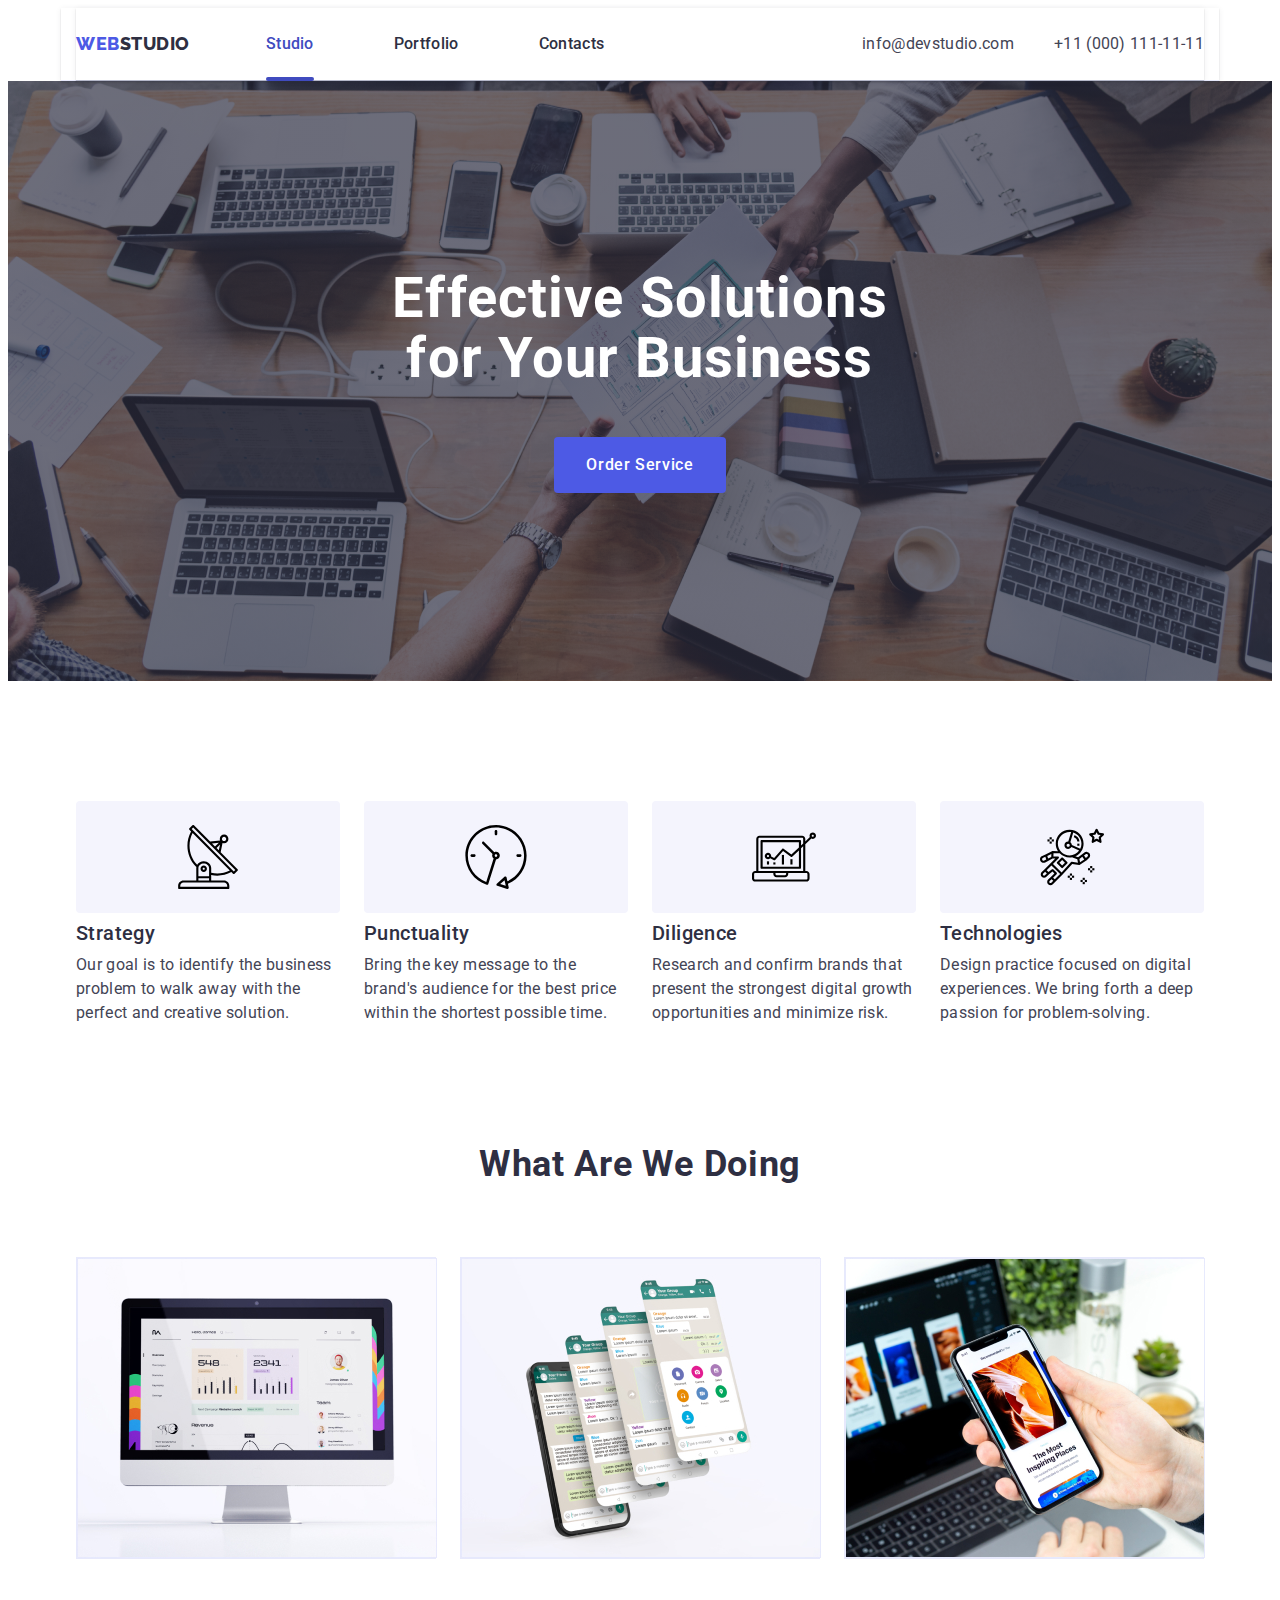
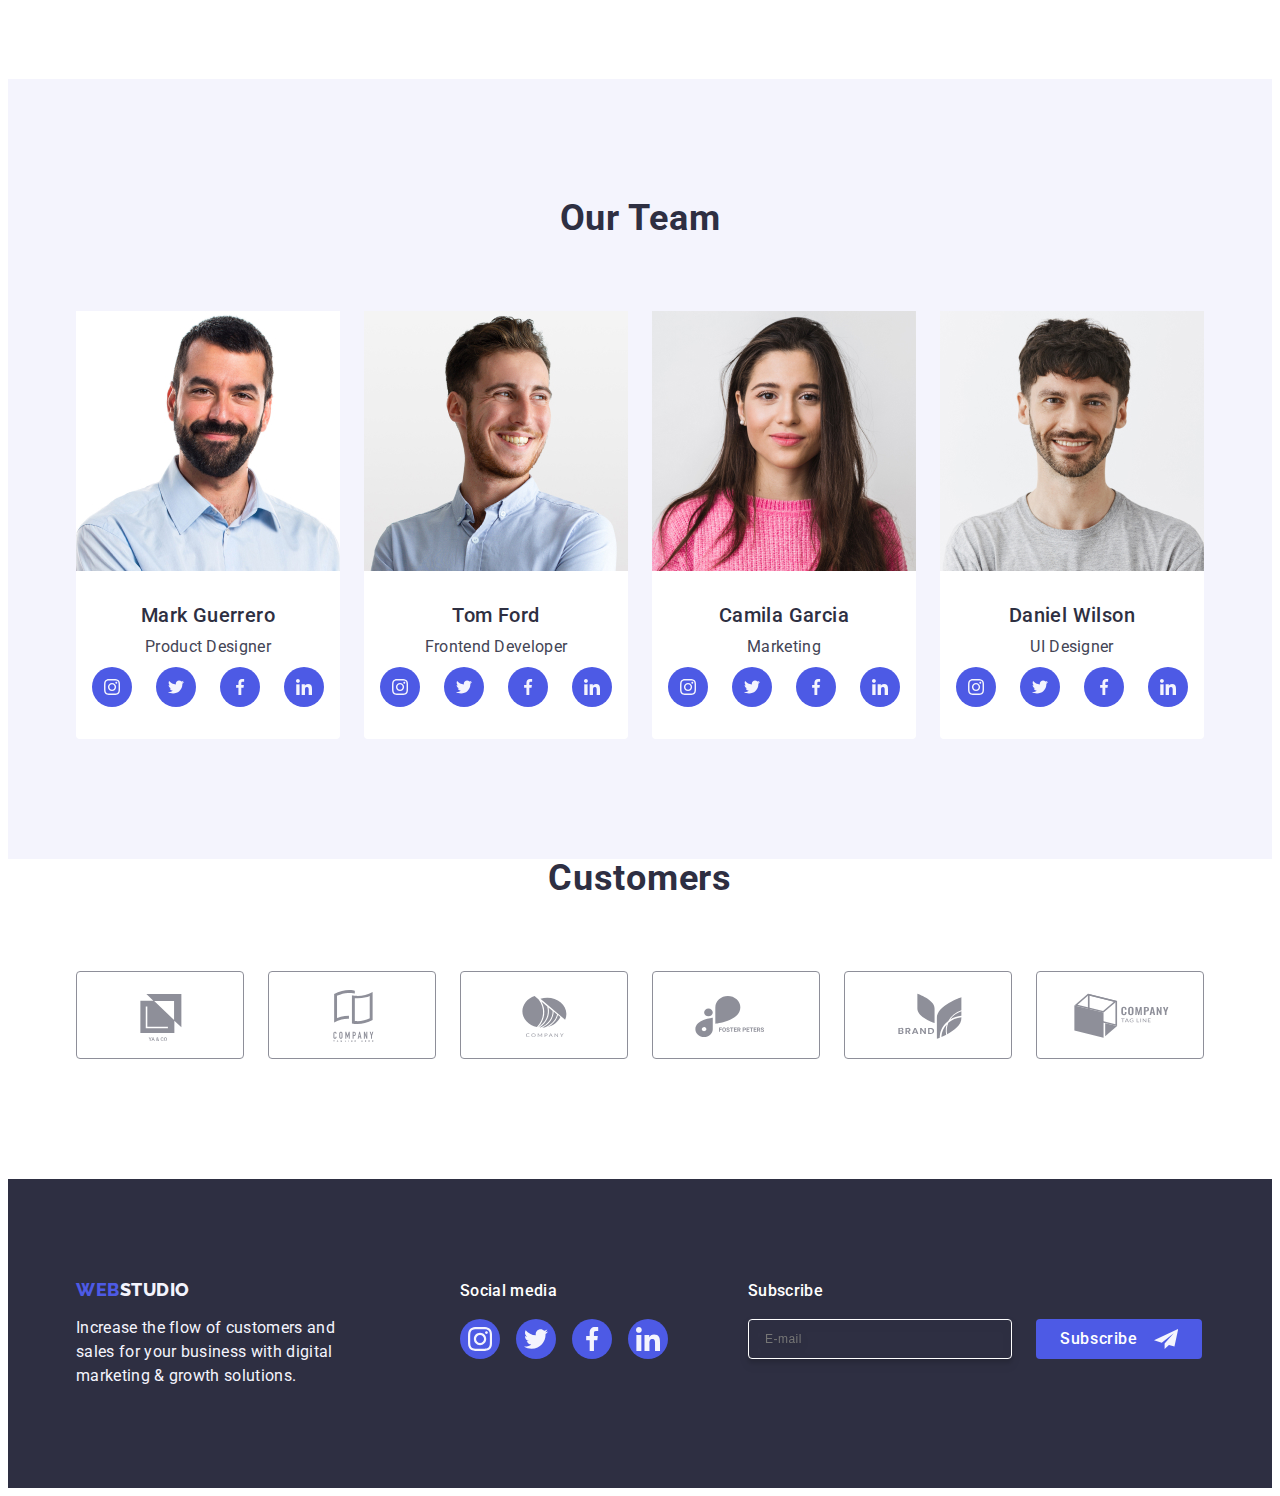
==== index.html @ 4ec5c4ff "s" ====
<!DOCTYPE html>
<html lang="en">
  <head>
    <meta charset="UTF-8">
    <meta name="viewport" content="width=device-width, initial-scale=1.0">
    <title>Document</title>
    <link rel="preconnect" href="https://fonts.googleapis.com">
    <link rel="preconnect" href="https://fonts.gstatic.com" crossorigin>
    <link
    href="https://fonts.googleapis.com/css2?family=Raleway:wght@800&family=Roboto:wght@400;500;700;900&display=swap"
    rel="stylesheet">
<link rel="stylesheet" href="https://cdnjs.cloudflare.com/ajax/libs/modern-normalize/2.0.0/modern-normalize.min.css" integrity="sha512-4xo8blKMVCiXpTaLzQSLSw3KFOVPWhm/TRtuPVc4WG6kUgjH6J03IBuG7JZPkcWMxJ5huwaBpOpnwYElP/m6wg==" crossorigin="anonymous" referrerpolicy="no-referrer">
<link rel="stylesheet" href="./css/styles.css">
  
 

<!-- ПОЧАТКОВА секція хедера -->
</head>
  <body>
     <div class="wrapper"></div>
    <header class="site-header container">
 
      <div class="header-flex">
        <nav class="nav-flex">
          <a href="./index.html" class="logo link"
            >Web<span class="logo-header">Studio</span></a
          >
          <ul class="nav list">
            <li class="nav-link">
              <a href="./index.html" class="item link current">Studio</a>
            </li>
            <li class="nav-link">
              <a href="./portfolio.html" class="item link">Portfolio</a>
            </li>
            <li class="nav-link"><a href="" class="item link">Contacts</a></li>
          </ul>
        </nav>
        <address class="address">
          <ul class="address-list list">
            <li class="address-link">
              <a href="mailto:info@devstudio.com" class="item link"
                >info@devstudio.com</a
              >
            </li>
            <li class="address-link">
              <a href="tel:+110001111111" class="item link"
                >+11 (000) 111-11-11</a
              >
            </li>
          </ul>
        </address>
      </div>
    </header>
    <main>



      <!-- Секція №1 HERO -->
      <section class="hero">
        <div class="container">
          <h1 class="hero-title">Effective Solutions for Your Business</h1>
          <button type="button" class="hero-btn" data-modal-open>
            Order Service
          </button>
        </div>
      </section>



      <!-- Секція №2 FEATURES особливості, 4 контейнери з іконками-->
      <section class="section">
        <div class="container">
          <h2 class="visually-hidden">Features</h2>
          <ul class="card-set list">
            <li class="card-set-item">
              <div class="features-icon">
                <svg width="64" height="64">
                  <use href="./images/icons.svg#icon-antenna"></use>
                </svg>
              </div>
              <h3 class="features-title">Strategy</h3>
              <p class="features-text">
                Our goal is to identify the business problem to walk away with
                the perfect and creative solution.
              </p>
            </li>
            <li class="card-set-item">
              <div class="features-icon">
                <svg width="64" height="64">
                  <use href="./images/icons.svg#icon-clock"></use>
                </svg>
              </div>
              <h3 class="features-title">Punctuality</h3>
              <p class="features-text">
                Bring the key message to the brand's audience for the best price
                within the shortest possible time.
              </p>
            </li>
            <li class="card-set-item">
              <div class="features-icon">
                <svg width="64" height="64">
                  <use href="./images/icons.svg#icon-diagram"></use>
                </svg>
              </div>
              <h3 class="features-title">Diligence</h3>
              <p class="features-text">
                Research and confirm brands that present the strongest digital
                growth opportunities and minimize risk.
              </p>
            </li>
            <li class="card-set-item">
              <div class="features-icon">
                <svg width="64" height="64">
                  <use href="./images/icons.svg#icon-astronaut"></use>
                </svg>
              </div>
              <h3 class="features-title">Technologies</h3>
              <p class="features-text">
                Design practice focused on digital experiences. We bring forth a
                deep passion for problem-solving.
              </p>
            </li>
          </ul>
        </div>
      </section>



      <!-- Секція №3 IMG для What are we doing -->
      <section class="section-img">
        <div class="container">
          <h2 class="header">What are we doing</h2>
          <ul class="img list">
            <li class="img-card card-set-item">
              <img src="./images/rectangle71.jpg" alt="development of sites">
            </li>
            <li class="img-card card-set-item">
              <img
                src="./images/rectangle72.jpg"
                alt="development of mobile applications">
            </li>
            <li class="img-card card-set-item">
              <img src="./images/rectangle73.jpg" alt="design development">
            </li>
          </ul>
        </div>
      </section>



      <!-- Секція №4 Our Team з іконками з 4 соціальними мережами -->
      <section class="section team">
        <div class="container">
          <h2 class="header">Our Team</h2>
          
          <ul class="team-box card-set list">
            <li class="team-card card-set-item">
              <img src="./images/mark.jpg" alt="Mark" width="264">
              <div class="team-info">
                <h3 class="team-person">Mark Guerrero</h3>
                <p class="team-position">Product Designer</p>
                
                <ul class="social-item list">
                  <li class="social-item">
                    <a class="team-iconbgr" href="">
                      <svg class="team-icon" width="16" height="16">
                        <use href="./images/icons.svg#icon-instagram-team"></use>
                      </svg>
                    </a>
                  </li>
                  
                  <li class="social-item">
                    <a href="" class="team-iconbgr">
                      <svg class="team-icon" width="16" height="16">
                        <use href="./images/icons.svg#icon-twitter-team"></use>
                      </svg>
                    </a>
                  </li>
                  <li class="social-item">
                    <a href="" class="team-iconbgr">
                      <svg class="team-icon" width="16" height="16">
                        <use href="./images/icons.svg#icon-facebook-team"></use>
                      </svg>
                    </a>
                  </li>
                  <li class="social-item">
                    <a href="" class="team-iconbgr">
                      <svg class="team-icon" width="16" height="16">
                        <use href="./images/icons.svg#icon-linkedin-team"></use>
                      </svg>
                    </a>
                  </li>
                </ul>
              </div>
            </li>
            <li class="team-card card-set-item">
              <img src="./images/tom.jpg" alt="Tom" width="264">
              <div class="team-info">
                <h3 class="team-person">Tom Ford</h3>
                <p class="team-position">Frontend Developer</p>
                <ul class="social-item list">
                  <li class="social-item">
                    <a href="" class="team-iconbgr">
                      <svg class="team-icon" width="16" height="16">
                        <use href="./images/icons.svg#icon-instagram-team"></use>
                      </svg>
                    </a>
                  </li>
                  <li class="social-item">
                    <a href="" class="team-iconbgr">
                      <svg class="team-icon" width="16" height="16">
                        <use href="./images/icons.svg#icon-twitter-team"></use>
                      </svg>
                    </a>
                  </li>
                  <li class="social-item">
                    <a href="" class="team-iconbgr">
                      <svg class="team-icon" width="16" height="16">
                        <use href="./images/icons.svg#icon-facebook-team"></use>
                      </svg>
                    </a>
                  </li>
                  <li class="social-item">
                    <a class="team-iconbgr" href="">
                      <svg class="team-icon" width="16" height="16">
                        <use href="./images/icons.svg#icon-linkedin-team"></use>
                      </svg>
                    </a>
                  </li>
                </ul>
              </div>
            </li>
            <li class="team-card">
              <img src="./images/camila.jpg" alt="Camila" width="264">
              <div class="team-info">
                <h3 class="team-person">Camila Garcia</h3>
                <p class="team-position">Marketing</p>
                <ul class="social-item list">
                  <li class="social-item">
                    <a class="team-iconbgr" href="">
                      <svg class="team-icon" width="16" height="16">
                        <use href="./images/icons.svg#icon-instagram-team"></use>
                      </svg>
                    </a>
                  </li>

                  <li class="social-item">
                    <a class="team-iconbgr" href="">
                      <svg class="team-icon" width="16" height="16">
                        <use href="./images/icons.svg#icon-twitter-team"></use>
                      </svg>
                    </a>
                  </li>

                  <li class="social-item">
                    <a class="team-iconbgr" href="">
                      <svg class="team-icon" width="16" height="16">
                        <use href="./images/icons.svg#icon-facebook-team"></use>
                      </svg>
                    </a>
                  </li>

                  <li class="social-item">
                    <a class="team-iconbgr" href="">
                      <svg class="team-icon" width="16" height="16">
                        <use href="./images/icons.svg#icon-linkedin-team"></use>
                      </svg>
                    </a>
                  </li>
                </ul>
              </div>
            </li>
            <li class="team-card">
              <img src="./images/daniel.jpg" alt="Daniel" width="264">
              <div class="team-info">
                <h3 class="team-person">Daniel Wilson</h3>
                <p class="team-position">UI Designer</p>
                <ul class="social-item list">
                  <li class="social-item">
                    <a class="team-iconbgr" href="">
                      <svg class="team-icon" width="16" height="16">
                        <use href="./images/icons.svg#icon-instagram-team"></use>
                      </svg>
                    </a>
                  </li>
                  <li class="social-item">
                    <a class="team-iconbgr" href="">
                      <svg class="team-icon" width="16" height="16">
                        <use href="./images/icons.svg#icon-twitter-team"></use>
                      </svg>
                    </a>
                  </li>
                  <li class="social-item">
                    <a class="team-iconbgr" href="">
                      <svg class="team-icon" width="16" height="16">
                        <use href="./images/icons.svg#icon-facebook-team"></use>
                      </svg>
                    </a>
                  </li>
                  <li class="social-item">
                    <a class="team-iconbgr" href="">
                      <svg class="team-icon" width="16" height="16">
                        <use href="./images/icons.svg#icon-linkedin-team"></use>
                      </svg>
                    </a>
                  </li>
                </ul>
              </div>
            </li>
          </ul>
        </div>
      </section>





      <!-- Секція №5 CUSTOMERS з іконками -->
      <section class="section-img">
        <div class="container">
          <h2 class="header">Customers</h2>
          <ul class="card-set customers-item list">
            <li class="card-set-item">
              <a class="customers-border" href="">
                <svg class="customers-icon" width="104" height="56">
                  <use href="./images/icons.svg#icon-Logo"></use>
                </svg>
              </a>
            </li>
            <li class="card-set-item">
              <a href="" class="customers-border">
                <svg class="customers-icon" width="104" height="56">
                  <use href="./images/icons.svg#icon-Logo-1"></use>
                </svg>
              </a>
            </li>
            <li class="card-set-item">
              <a href="" class="customers-border">
                <svg class="customers-icon" width="104" height="56">
                  <use href="./images/icons.svg#icon-Logo-2"></use>
                </svg>
              </a>
            </li>
            <li class="card-set-item">
              <a href="" class="customers-border">
                <svg class="customers-icon" width="104" height="56">
                  <use href="./images/icons.svg#icon-Logo-3"></use>
                </svg>
              </a>
            </li>
            <li class="card-set-item">
              <a href="" class="customers-border">
                <svg class="customers-icon" width="104" height="56">
                  <use href="./images/icons.svg#icon-Logo-4"></use>
                </svg>
              </a>
            </li>
            <li class="card-set-item">
              <a href="" class="customers-border">
                <svg class="customers-icon" width="104" height="56">
                  <use href="./images/icons.svg#icon-Logo-5"></use>
                </svg>
              </a>
            </li>
          </ul>
        </div>
      </section>
    </main>

    

<!-- Секція №6 FOOTER з іконками 4 соціальних мереж -->

    <footer class="footer">
      <div class="container footer-flex">
        <div class="footer-text">
          <a href="./index.html" class="footer-logo link"
            >Web<span class="footer-accent">Studio</span></a
          >
          <p class="text-footer">
            Increase the flow of customers and sales for your business with
            digital marketing &#38; growth solutions.
          </p>
        </div>
        <div class="social-media">
          <p class="social-header">Social media</p>
          <ul class="social-flex list">
            <li class="social-list">
              <a href="" class="icon-bgr">
                <svg class="footer-icon" width="24" height="24">
                  <use href="./images/icons.svg#icon-instagram-futer"></use>
                </svg>
              </a>
            </li>
            <li class="social-list">
              <a href="" class="icon-bgr">
                <svg class="footer-icon" width="24" height="24">
                  <use href="./images/icons.svg#icon-twitter-futer"></use>
                </svg>
              </a>
            </li>
            <li class="social-list">
              <a href="" class="icon-bgr">
                <svg class="footer-icon" width="24" height="24">
                  <use href="./images/icons.svg#icon-facebook-futer"></use>
                </svg>
              </a>
            </li>
            <li class="social-list">
              <a href="" class="icon-bgr">
                <svg class="footer-icon" width="24" height="24">
                  <use href="./images/icons.svg#icon-linkedin-futer"></use>
                </svg>
              </a>
            </li>
          </ul>
        </div>



        <!-- Вікно з даними для клієнтів після кнопки ODER SERVISE MODAL -->

 <div class="form-container">
          <p class="social-header">Subscribe</p>
          <form class="footer-form">
            <label for="user-email" class="form-label">
              <input
                id="user-email"
                name="user-email"
                type="email"
                placeholder="E-mail"
                class="footer-input"
                required>
            </label>
            <button type="submit" class="footer-button">
              Subscribe
              <svg class="send-svg" width="24" height="24">
                <use href="./images/icons.svg#icon-send"></use>
              </svg>
            </button>
          </form>
        </div>


      </div>
    </footer>



     <!-- Вікно після кнопки ODER SERVISE MODAL -->
     <div class="backdrop is-hidden" data-modal>
      <div class="modal">
        <button type="button" class="modal-button" data-modal-close>
          <svg class="modal-svg" width="8" height="8">
            <use href="./images/icons.svg#icon-closer"></use>
          </svg>
        </button>
        <p class="modal-header">
          Leave your contacts and we will call you back
        </p>



       <!-- Заповнюєм ФОРМУ --> 
    <form class="form">
         
      <div class="form-group">
            <label for="user-name" class="form-label">Name</label>
            <div class="icon-position">
              <input
                name="user-name"
                id="user-name"
                type="text"
                class="form-input"
                required>

              <svg class="form-icon" width="18" height="24">
                <use href="./images/icons.svg#icon-person"></use>
              </svg>
            </div>
          </div>
          
          <div class="form-group">
            <label for="tel" class="form-label">Phone</label>
            <div class="icon-position">
              <input
                name="phone"
                id="tel"
                type="number"
                class="form-input"
                required>
              <svg class="form-icon" width="18" height="24">
                <use href="./images/icons.svg#icon-phone"></use>
              </svg>
            </div>
          </div>
          <div class="form-group">
            <label for="mail" class="form-label">Email</label>
            <div class="icon-position">
              <input
                name="mail"
                id="mail"
                type="email"
                class="form-input"
                required>
              <svg class="form-icon" width="18" height="24">
                <use href="./images/icons.svg#icon-email"></use>
              </svg>
            </div>
          </div>
          <div class="form-group comment-wrapper">
            <label for="user-comment" class="form-label">Comment</label>
            <textarea
              class="coments"
              name="user-comment"
              id="user-comment"
              placeholder="Text input"
            ></textarea>
          </div>
          <div class="form-checkbox">
            <input
              type="checkbox"
              id="user-privacy"
              value="true"
              name="user-privacy"
              class="checkbox visually-hidden">
            <label for="user-privacy" class="form-label label-checkbox">
              <span class="checkbox-svg">
                <svg width="10" height="8">
                  <use href="./images/icons.svg#icon-Vector"></use>
                </svg>
              </span>
              I accept the terms and conditions of the
              <a href="" class="privacy-link">Privacy Policy</a>
            </label>
          </div>
          <button type="submit" class="form-button">Send</button>
        </form>
      </div>
    </div>
    <!-- Script JS Modal -->
    <script src="./js/modal.js"></script>
  </body>
</html>
---- css/styles.css ----
html {
    box-sizing: border-box;
}
*,
*::before,
*::after {
    box-sizing: inherit;
}
:root {

/* Fonts */
 --main-fonts: "Roboto", sans-serif;
 --secondary-fonts: "Raleway",sans-serif;
    --navy-blue-color: #2E2F42;
    --slate-color: #434455;
    --iris-color: #4D5AE5;
    --white-color:#FFFFFF;
    --cloud-color: #F4F4FD;
    --cornflower-color:#E7E9FC;
    --ocean-color: #404BBF;
    --light-slate-color:#8E8F99;
    --green-color: #31D0AA;


    --navy-blue-modal: rgba(46, 47, 66, 0.4);
    --dairy-color: #FCFCFC;

    /* Width element container */
    --indent: 24px;
    --items: 4;

    /* Transition */
    --timing-function: cubic-bezier(0.4, 0, 0.2, 1);
    --transition-duration: 250ms; 
}
body {
  padding-top: 0;
  padding-bottom: 0;

  color:#404bbf;
  background-color: var(--white-color);

  font-family: Roboto, sans-serif; 
  font-style: normal;
  font-weight: 400;
  font-size: 16px;
  line-height: 1.5;
  letter-spacing: 0.02em;
}
h1,
h2,
h3,
h4,
p,
a,
ul {
    padding: 0;
    margin: 0;
}
img {
    display: block;
}

textarea {
    resize: none;
    color: rgba(46, 47, 66, 0.4); 
}

.wrapper {
    min-height: 100%;
    overflow: hidden;
}

/* Container site */
.container {
    width: 1158px;
    padding-left: 15px;
    padding-right: 15px;
    margin: 0 auto;
    
    
}
.section {
    padding-top: 120px;
    padding-bottom: 120px;
   
}
.section-img {
    padding-bottom: 120px;
}

.link {
    text-decoration: none;
}
.list {
    list-style: none;
    display: flex;
        flex-wrap: wrap;
        
}



/* width flex element */

.card-set {
    display: flex;
    flex-wrap: wrap;
    gap: var(--indent);
}
   

.card-set-item {
    width: calc((100% - var(--indent) * ( var(--items) - 1 )) / var(--items));
}

/*  Parent  .visually-hidden  */
.visually-hidden {
    position: absolute;
    width: 1px;
    height: 1px;
    margin: -1px;
    border: 0;
    padding: 0;
    white-space: nowrap;
    clip-path: inset(100%);
    clip: rect(0 0 0 0);
    overflow: hidden;
}




/* ПОЧАТКОВА секція хедера*/
.site-header {
    position: relative;

    box-shadow: 0px 1px 6px 0px rgba(46, 47, 66, 0.08),
        0px 1px 1px 0px rgba(46, 47, 66, 0.16),
        0px 2px 1px 0px rgba(46, 47, 66, 0.08);
    border-bottom: 1px solid var(--cornflower-color);
}



.header-flex {
 display: flex;
 box-sizing: inherit;
    align-items: center;
    justify-content: space-between;
    min-height: 70px;
    border: 1px solid var(--cornflower);
    box-shadow: 0px 1px 6px 0px rgba(46, 47, 66, 0.08), 
    0px 1px 1px 0px rgba(46, 47, 66, 0.16), 
    0px 2px 1px 0px rgba(46, 47, 66, 0.08);
}

.nav-flex {
     display: block;
    display: flex;
    align-items: center;
}



.logo{
    padding-top: 24px;
    padding-bottom: 24px;
    
    margin-right: 76px;

    color: var(--iris-color);

    font-family: "Raleway", sans-serif;
    font-weight: 800;
    font-size: 18px;
    line-height: 1.17;
    letter-spacing: 0.03em;

    text-transform: uppercase;
}
.logo-header {
    color: var(--navy-blue-color);
}
.nav {
    display: flex;
    gap: 40px;

    font-weight: 500; 
    
    
}



.nav .item {
    display: block;
    padding-top: 24px;
    padding-bottom: 24px;
    color: #2E2F42;
    
    transition: color 250ms cubic-bezier(0.4, 0, 0.2, 1);   
}

.nav .item:hover ,
.nav .item:focus {
    color:#404bbf;
}
.nav .nav-link {
    margin-right: 40px;
    color: #404bbf;
    
}

.nav-link {
color: #404bbf;
transition: color 250ms cubic-bezier(0.4, 0, 0.2, 1);
}

.nav .nav-link:last-child {
    margin-right: 0;
}
.address {
    margin-left: auto;

    font-style: normal;
}

.address .item {  
    padding-top: 24px;
    padding-bottom: 24px;

    color: var(--slate-color);
    transition: color 250ms cubic-bezier(0.4, 0, 0.2, 1);
}
.address .item:hover,
.address .item:focus {
    color: var(--ocean-color);
}
.address-list .address-link {
    margin-right: 40px;
    transition: color 250ms cubic-bezier(0.4, 0, 0.2, 1);
}
.address-list .address-link:last-child {
    margin-right: 0;
}
.current {
    color: #404bbf;
    position: relative;
}

.nav .current {
    position: relative;

    color: var(--ocean-color);
}
.nav .current:after {
    position: absolute;

    content: "";

    width: 100%;
    height: 4px;
    bottom: -1px;
    left: 0;

    background-color: var(--ocean-color);
    border-radius: 2px;
}





/* Секція №1 HERO */
.hero {
    display: block;
    margin: auto;

    padding-top: 188px;
    padding-bottom: 188px;

    max-width: 1440px;
    
    background-image: linear-gradient( rgba(46, 47, 66, 0.7),rgba(46, 47, 66, 0.7)) ,url(../images/bg-hero.jpg);
    background-repeat: no-repeat;
    background-position: center;
    background-size: cover;
    background-color: var(--navy-blue-color); 
}
.hero-title {
    display: block;
    margin: auto;
    max-width: 496px;
    padding-bottom: 48px;

    color: var(--white-color);

    font-weight: 700;
    font-size: 56px;
    line-height: 1.07;
    letter-spacing: 0.02em;
    text-align: center;
    
}
.hero-btn {
    display: block;
    margin: auto;
    min-width: 169px;
    height: 56px;
    border: none;

    padding: 16px 32px;
    border-radius: 4px;
    
    color: var(--white-color);
    background-color: var(--iris-color);
    font-family: inherit;
    font-weight: 500;
    font-size: 16px;
    line-height: 1.5;
    letter-spacing: 0.04em;
    cursor: pointer;
    transition: background-color 250ms cubic-bezier(0.4, 0, 0.2, 1);
     

}  
.hero-btn:hover,
.hero-btn:focus {
    background-color: var(--ocean-color);
}


/* Секція №2 FEATURES особливості, 4 контейнери з іконками */
.visually-hidden {
    position: absolute;
    width: 1px;
    height: 1px;
    margin: -1px;
    border: 0;
    padding: 0;
    white-space: nowrap;
    clip-path: inset(100%);
    clip: rect(0 0 0 0);
    overflow: hidden;
}
.features {
    display: flex;
}
.features-text{
    color: var(--slate-color);
    }

.features .card {
    margin-right: 24px;
    width: calc((100% - 72px) / 4);
}
.features-icon {
    display: flex;
    justify-content: center;
    align-items: center;

    width: 100%;
    height: 112px;
    margin-bottom: 8px;

    background-color: var(--cloud-color);
    border-radius: 4px;
}
.features .card:last-child {
    margin-right: 0;
}
.features-title {
    margin-bottom: 8px;

    color: var(--navy-blue-color);
    font-weight: 500;
    font-size: 20px;
    line-height: 1.2;
    letter-spacing: 0.02em;
}





/* Секція №3 IMG для What are we doing */
.section-img {
    padding-bottom: 120px;
    box-sizing: inherit;
}
.header{
    margin-top: 0;
    margin-bottom: 72px;

    color: var(--navy-blue-color);
    font-weight: 700;
    font-size: 36px;
    line-height: 1.11;
    letter-spacing: 0.02em;
    text-transform: capitalize;
    text-align: center
}
.img {
    display: flex;
}

.img-box {
    --items: 3;
    --indent: 24px;
}
.img-card {
    width: calc((100% - 48px) / 3);
    margin-right: 24px;

    border: 1px solid var(--cornflower-color);
}
.img .img-card:last-child {
    margin-right: 0;
}



/* Секція №4 Our Team з іконками з 4 соціальними мережами */
.team {
    background-color: var(--cloud-color);
}
.team-header {
    margin-bottom: 72px;

    color: var(--navy-blue-color);

    font-weight: 700;
    font-size: 36px;
    line-height: 1.11;
    letter-spacing: 0.02em;

    text-transform: capitalize;
    text-align: center
}

.team-box {
    display: flex;
}

.team-block {
    display: flex; 
    
}
.list {
    list-style: none;
}
.team-card {
   

    background-color: var(--white-color);

    box-shadow: px 1px 6px rgba(46, 47, 66, 0.08), 0px 1px 1px rgba(46, 47, 66, 0.16), 0px 2px 1px rgba(46, 47, 66, 0.08);
    border-radius: 0px 0px 4px 4px;
}
.team-block .team-card:last-child {
    margin-right: 0;
}
.team-info {
    padding-top: 32px;
    padding-bottom: 32px;
    padding-left: 16px;
    padding-right: 16px
}
.team-person {
    text-align: center;
    margin-bottom: 8px;

    color: var(--navy-blue-color);
    font-weight: 500;
    font-size: 20px;
    line-height: 1.2;
    letter-spacing: 0.02em;
}
.team-position {
    margin-bottom: 8px;
    
    text-align: center;
    color: var(--slate-color);
}
.social-item {
    display: flex;
    justify-content: center;
    gap: 24px;


}
/* Динамічні іконки для соціальних мереж */
.team-iconbgr {
    display: flex;
    justify-content: center;
    align-items: center;

    width: 40px;
    height: 40px;

   background-color: var(--iris-color); 

   border-radius: 50%;

   transition:  background-color 250ms cubic-bezier(0.4, 0, 0.2, 1);
}
.team-icon {
   fill: var(--cloud-color);
}
.team-iconbgr:hover,
.team-iconbgr:focus {
    background-color: var(--ocean-color);
}

.social-item {
    display: flex;
    gap: var(--indent);
}



/* Секція №5 CUSTOMERS з іконками */
.customers-item {
    display: flex;
    justify-content: space-between;
    gap: 24px;

    --items: 6;
    justify-content: space-between; 
}
/* .customers-margin {
    margin-right: 24px;
}
.customers-margin:last-child {
    margin-right: 0;
} */
.customers-border {
    display: flex;
    justify-content: center;
    align-items: center;

    width: 168px;
    height: 88px;
    
    border: 1px solid var(--light-slate-color);
    border-radius: 4px;
    color: var(--light-slate-color);
   
    transition:  border-color 250ms cubic-bezier(0.4, 0, 0.2, 1), color 250ms cubic-bezier(0.4, 0, 0.2, 1);
}
.customers-icon {
    fill: currentColor;
}
.customers-border:hover,
.customers-border:focus {
    color: var(--ocean-color);
    border: 1px solid var(--ocean-color);
}



/*  Секція №6 FOOTER з іконками 4 соціальних мереж */
.footer {
    padding-top: 100px;
    padding-bottom: 100px;
    background-color: var(--navy-blue-color);
}
.footer-text {
    margin-right: 120px;
}
.footer-logo {
    display: inline-block;
    margin-bottom: 16px;
    
    color: var(--iris-color);

    font-family: 'Raleway', sans-serif;
    font-weight: 800;
    font-size: 18px;
    line-height: 1.17;
    letter-spacing: 0.03em;
    text-transform: uppercase;
}
.footer-accent {
    color: var(--cloud-color);
}
.text-footer {
    max-width: 264px;

    color: var(--cloud-color);
}
.footer-flex {
    display: flex;
    align-items: baseline;
}
.social-media {
    margin-right: 80px;
}
.social-header {
    margin-bottom: 16px;

    font-weight: 500;
    color: var(--white-color);
}
.social-flex {
    display: flex;  
    gap: 16px; 
}
/* .social-list {
    margin-right: 16px;
}
.social-list:last-child {
    margin-right: 0;
} */
.footer-icon {
    color: #F4F4FD;
}
.icon-bgr {
    display: flex;
    justify-content: center;
    align-items: center;
    
    width: 40px;
    height: 40px;
    
    background-color: var(--iris-color);
    
    border-radius: 50%;

    transition:  background-color 250ms cubic-bezier(0.4, 0, 0.2, 1); 
    fill: var(--cloud-color);
}
.icon-bgr:hover,
.icon-bgr:focus {
    background-color: var(--green-color);
}




/*  Вікно з даними для клієнтів після кнопки ODER SERVISE MODAL */


.footer-form {
    display: flex;
        gap: 24px;
}
.footer-input {
    padding-left: 16px;

    width: 264px;
    height: 40px;

    border-radius: 4px;
    border:  1px solid #ffffff;
    box-shadow: 0px 4px 4px 0px rgba(0, 0, 0, 0.15);

    font-size: 12px;
    line-height: 1.5;
    letter-spacing: 0.04em;

    filter: drop-shadow(0px 4px 4px rgba(0, 0, 0, 0.15));

    background-color: transparent;
    color: var(--white-color);

    transition: border-color var(--transition-duration) var(--timing-function);
}
.footer-input:hover,
.footer-input:focus {
    fill: #4D5AE5; 
}
.footer-input:placeholder {
    color: var(--white-color);
}
.footer-button {
    display: flex;
    justify-content: center;
    align-items: center;

    min-width: 165px;

    padding: 8px 24px;
    height: 40px;

    border: none;
    border-radius: 4px;
    background-color: var(--iris-color);
    color: var(--white-color);

 
    font-family: var(--main-fonts);
    font-size: 16px;
    font-weight: 500;
    line-height: 1.5;
    letter-spacing: 0.04em;
    text-align: center; 

    transition: background-color var(--transition-duration) var(--timing-function) ;

    cursor: pointer;
}
.send-svg {
    margin-left: 16px;
    color: var(--white-color);
    fill: var(--cloud-color);
   

}
.footer-button:hover,
.footer-button:focus {
    background-color: var(--ocean-color);
}



/* Вікно після кнопки ODER SERVISE MODAL */
.backdrop {
    padding-top: 72px; 
    padding-right: 24px; 
    padding-bottom: 24px; 
    padding-left: 24px; 
    position: fixed;

    top: 0;
    left: 0;    

    width: 100%;
    height: 100%;

    background-color: rgba(46, 47, 66, 0.4);

    transition: opacity 250ms cubic-bezier(0.4, 0, 0.2, 1), visibility 250ms cubic-bezier(0.4, 0, 0.2, 1);
}
.backdrop.is-hidden {
    visibility: hidden;

    opacity: 0; 
    pointer-events: none;
    padding: 72px 24px 24px 24px;
}
.modal {
    position: absolute;

    padding: 72px 24px 24px 24px;  
    top: 50%;
    left: 50%;
    transform: translate( -50%, -50% );

    min-width: 408px;
    min-height: 584px;

    background: #fcfcfc;
    box-shadow: 0px 1px 1px rgba(0, 0, 0, 0.14), 0px 1px 3px rgba(0, 0, 0, 0.12), 0px 2px 1px rgba(0, 0, 0, 0.2);
    border-radius: 4px;

    transition: transform 250ms cubic-bezier(0.4, 0, 0.2, 1); 


}
.modal-button {
    position: absolute;

    top: 24px;
    right: 24px;

    width: 24px;
    height: 24px;

    border-radius: 50%;

    display: flex;
    justify-content: center;
    align-items: center;

    border: 1px solid rgba(0, 0, 0, 0.1);
    padding: 0;
    cursor: pointer;

    background-color: #e7e9fc;

    transition: background-color 250ms cubic-bezier(0.4, 0, 0.2, 1), border 250ms cubic-bezier(0.4, 0, 0.2, 1);    
}
.modal-button:hover,
.modal-button:focus {
    background-color: #404bbf;
    border: none; 

    fill: #ffffff;
}
.modal-svg {
    transition: color 250ms cubic-bezier(0.4, 0, 0.2, 1); 
}


/* Форма вікна MODAL*/

.modal-header {
    
 
    margin-bottom: 16px;

    font-size: 16px;
    line-height: 1.5;
    letter-spacing: 0.02em;
    font-weight: 500;
    text-align: center;
    color: var(--navy-blue-color);
}
.form {
    width: 100%;
  
    margin-bottom: 8px;
}
.form-group {
    
    display: flex;
    flex-direction: column;

    margin-bottom: 8px;
}
.comment-wrapper {
    margin-bottom: 16px;
  }

.form-label {
    font-size: 12px;
    line-height: 1.17;
    letter-spacing: 0.04em;
    text-align: left;
    margin-bottom: 4px;

    color: #8e8f99;
    display: block; 
}
.form-input {
    width: 100%;
    height: 40px;

    margin: 0;
    padding: 0;
    padding-left: 38px;
    background-color: transparent;
    border: 1px solid rgba(46, 47, 66, 0.4);
    
    border-radius: 4px;

    margin-bottom: 8px;

    cursor: pointer;
    outline: transparent;

    transition: border-color 250ms cubic-bezier(0.4, 0, 0.2, 1);
    border-color: #4D5AE5;
}


.icon-imput:focus {
   
    fill: #4D5AE5;
    
}





.icon-position {
    position: relative;
    height: 40px;
    color: var(--navy-blue-color);
    transition: fill 250ms cubic-bezier(0.4, 0, 0.2, 1);
}

.icon-position:hover {
  
    border:none; 

    fill: #4D5AE5;
}




    .form-icon {
        position: absolute;
    
        left: 16px;
        top: 50%;
        transform: translateY(-50%);
        cursor: pointer;
    
        transition: fill 250ms cubic-bezier(0.4, 0, 0.2, 1);
        pointer-events: none;
       
        fill: var(--valhalla-color);
    }

    
.modal-input-icons {
    position: absolute;
    top:50%;
    left: 16px;
    transform: translateY(-50%);
    pointer-events: none;
    transition: color 250ms cubic-bezier(0.4, 0, 0.2, 1);
    
    
    }

.modal-input-icons:hover {
    
  

    color: #4D5AE5; 
}


.modal-input-icons:focus {
    background-color: #404bbf;
    border: none; 

    fill: #ffffff;
}


.coments-group {
    margin-bottom: 16px;
}
.coments {
    width: 100%; 
    font-size: 12px;
    line-height: 1.17;
    letter-spacing: 0.04em;
    color: rgba(46, 47, 66, 0.4);
    
    background-color: transparent;
    padding: 8px 16px;

    height: 120px;

    border: 1px solid var(--navy-blue-modal);
    border-radius: 4px;
    transition: border-color var(--transition-duration) var(--timing-function);

    cursor: pointer;
    outline: transparent;
}
.coments:hover,
.coments:focus {
    border-color: var(--iris-color);
}
.form-checkbox {
    display: flex;
    align-items: center;

    margin-bottom: 24px;
}
.checkbox-svg {
    display: inline-flex;
    align-items: center;
    justify-content: center;

    width: 16px;  
    height: 16px;

    margin-right: 8px;
    cursor: pointer;
    border: 1px solid var(--navy-blue-modal);
    border-radius: 2px;

    fill: transparent;

    transition: background-color var(--transition-duration) var(--timing-function), 
    border var(--transition-duration) var(--timing-function), 
    fill var(--transition-duration) var(--timing-function);
}
.checkbox:checked + .label-checkbox>.checkbox-svg {
    fill: var(--cloud-color);
    background-color: var(--ocean-color);
    border: none; 
}
.privacy-link {
    color: var(--iris-color);
    user-select: none;
}
.form-button {
    padding: 16px 64px;

    margin:0 auto;
    display: block;

    min-width: 169px;
    height: 56px;
    margin-top: 24px;
   
    font-family: var(--main-fonts);
    font-size: 16px;
    font-weight: 500;
    line-height: 1.5;
    letter-spacing: 0.04em;
    text-align: center;

    background-color: var(--iris-color);
    color: var(--white-color);
    border-radius: 4px;
    border: none;

    box-shadow: 0px 4px 4px 0px rgba(0, 0, 0, 0.15);

    transition: background-color var(--transition-duration) var(--timing-function);

    cursor: pointer;
}
.form-button:hover,
.form-button:focus {
    background-color: var(--ocean-color);
}
input[type=number]::-webkit-inner-spin-button,
input[type=number]::-webkit-outer-spin-button {
    -webkit-appearance: none;
    margin: 0;
}



/* ОСНОВНА сторінка  portfolio */
.portfolio {
    padding-top: 96px;
    padding-bottom: 120px;
}
.btn-list {
    display: flex;
    justify-content: center;

    margin-bottom: 72px;
    
}
.btn {
    padding: 12px 24px;
    
    color: #404bbf;
    background-color: var(--cloud-color);

    font-family: inherit;
    font-style: normal;
    font-weight: 500;
    font-size: 16px;
    line-height: 1.5;
    letter-spacing: 0.04em;

    cursor: pointer;
    border: 1px solid var(--cornflower-color);

    box-shadow: 0px 3px 1px rgba(0, 0, 0, 0.1), 0px 2px 1px rgba(0, 0, 0, 0.08), 0px 2px 2px rgba(0, 0, 0, 0.12);
    border-radius: 4px;
    transition: color 250ms cubic-bezier(0.4, 0, 0.2, 1), 
    background-color 250ms cubic-bezier(0.4, 0, 0.2, 1), border-color 250ms cubic-bezier(0.4, 0, 0.2, 1), 
    box-shadow 250ms cubic-bezier(0.4, 0, 0.2, 1); 
}
.btn-list .item {
    margin-right: 24px;
}
.btn-list .item:last-child {
    margin-right: 0px;
}
.btn:hover,
.btn:focus {
    color: var(--white-color);
    background-color: var(--ocean-color);
    border: 1px solid transparent;
    box-shadow: 0px 3px 1px rgba(0, 0, 0, 0.1), 0px 2px 1px rgba(0, 0, 0, 0.08), 0px 2px 2px rgba(0, 0, 0, 0.12);
    border-radius: 4px;



}
.project {
    display: flex;
    flex-wrap: wrap;
    --items: 3;
    --indent: 24px;
    row-gap: 48px;
}
.project-card {
    
    margin-right: 24px;
    margin-bottom: 48px;

    background-color: var(--white-color);  
}
.project-card:nth-child(3n) {
    margin-right: 0;
}
.project-card:nth-last-child(-n + 3) {
    margin-bottom: 0;
}
.project-link {
    display: block;
    background-color: var(--white-color); 
    transition: box-shadow 250ms cubic-bezier(0.4, 0, 0.2, 1);
}
.project-link:hover,
.project-link:focus {
    box-shadow: 0px 1px 6px rgba(46, 47, 66, 0.08), 0px 1px 1px rgba(46, 47, 66, 0.16), 0px 2px 1px rgba(46, 47, 66, 0.08);
}



.project-link:hover .content,
.project-link:focus .content {
    opacity: 1;

    transform: translateY(0);



/* Накладання вспливаючої картинки overlay */

} 
.overlay {
    position: relative;

    overflow: hidden;
}
.content {
    position: absolute;

    top: 0;
    left: 0;

    width: 100%;
    height: 100%;

    padding: 40px 32px;

    background-color: var(--iris-color);
    color:#f4f4fd;

    opacity: 0;

    transform: translateY(100%);

    transition: transform 250ms cubic-bezier(0.4, 0, 0.2, 1);  
} 


.border {
    padding: 32px 16px;

    border-left: 1px solid var(--cornflower-color);
    border-right: 1px solid var(--cornflower-color);
    border-bottom: 1px solid var(--cornflower-color);
}
.project-title {
    margin-bottom: 8px;

    color: #2E2F42;
    ;
    font-weight: 500;
    font-size: 20px;
    line-height: 1.2;
    letter-spacing: 0.02em;
}
.project-text {
    color: var(--slate-color);  
}
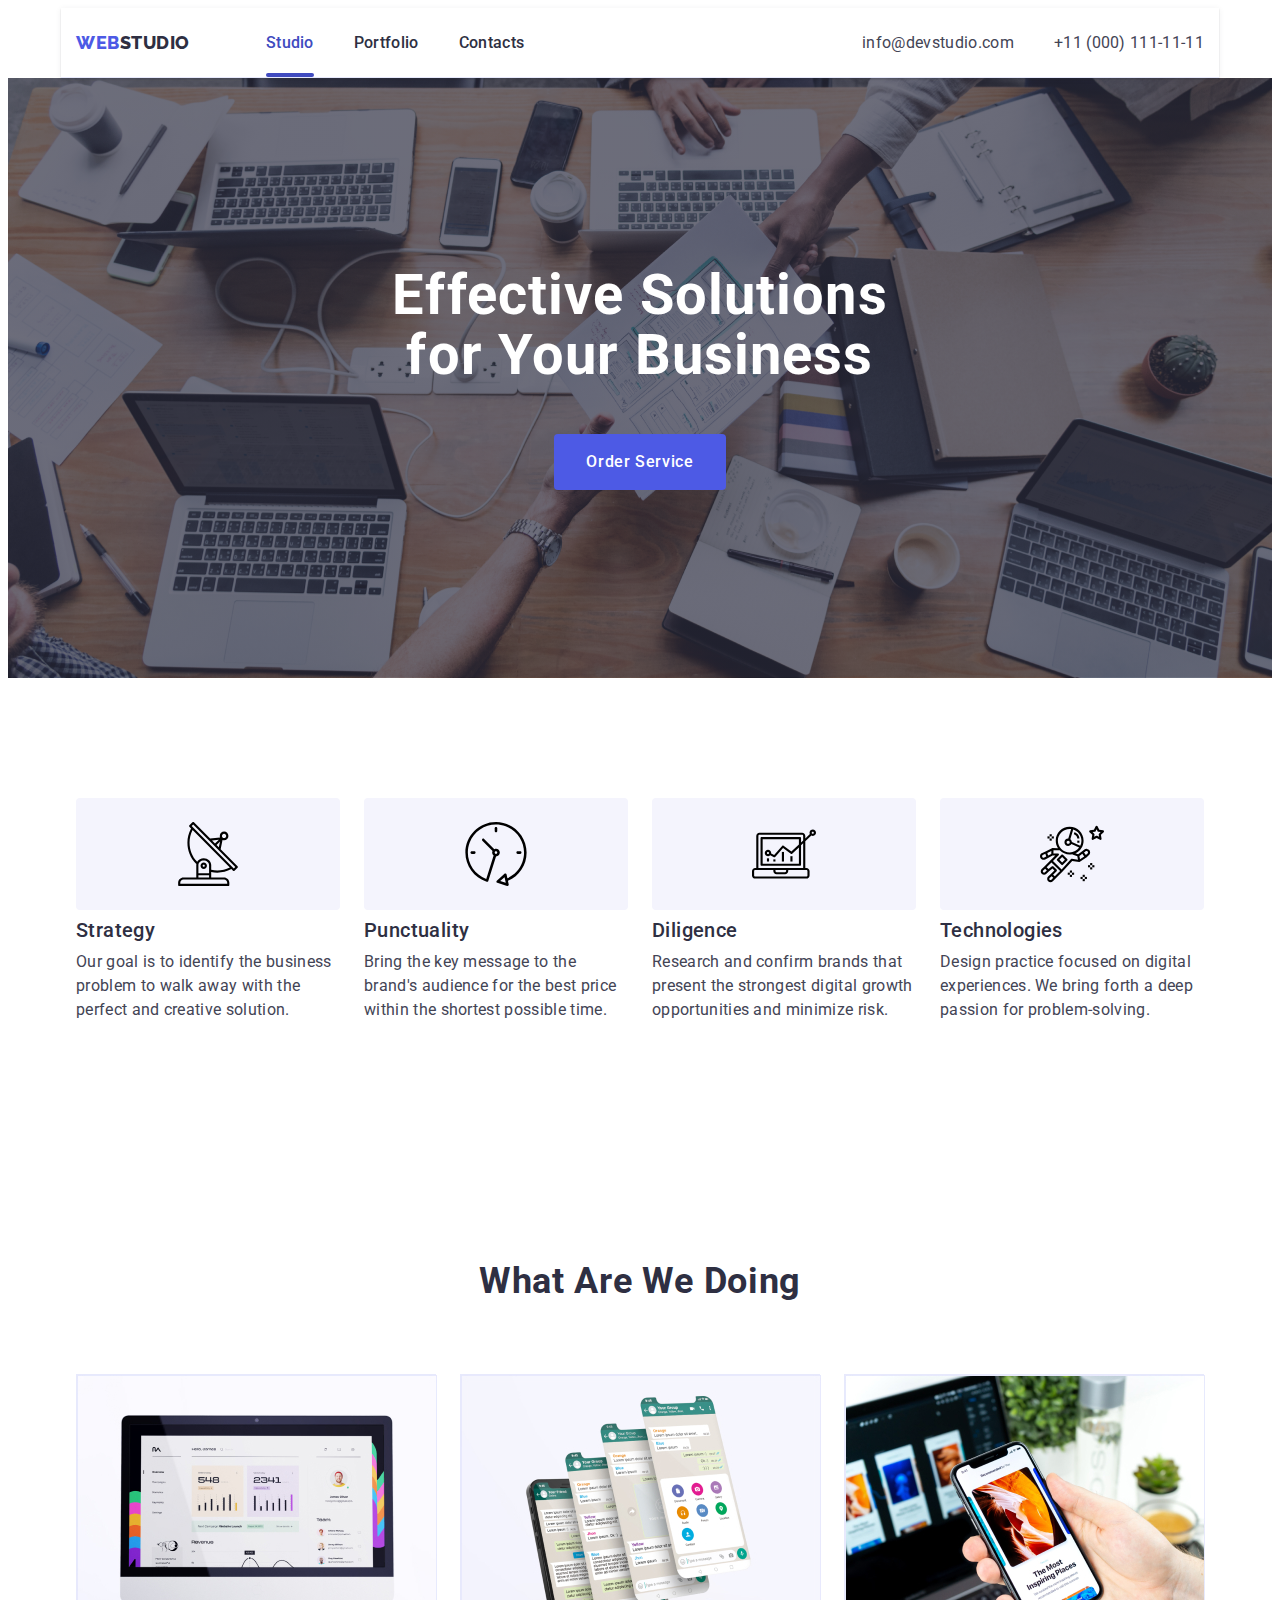
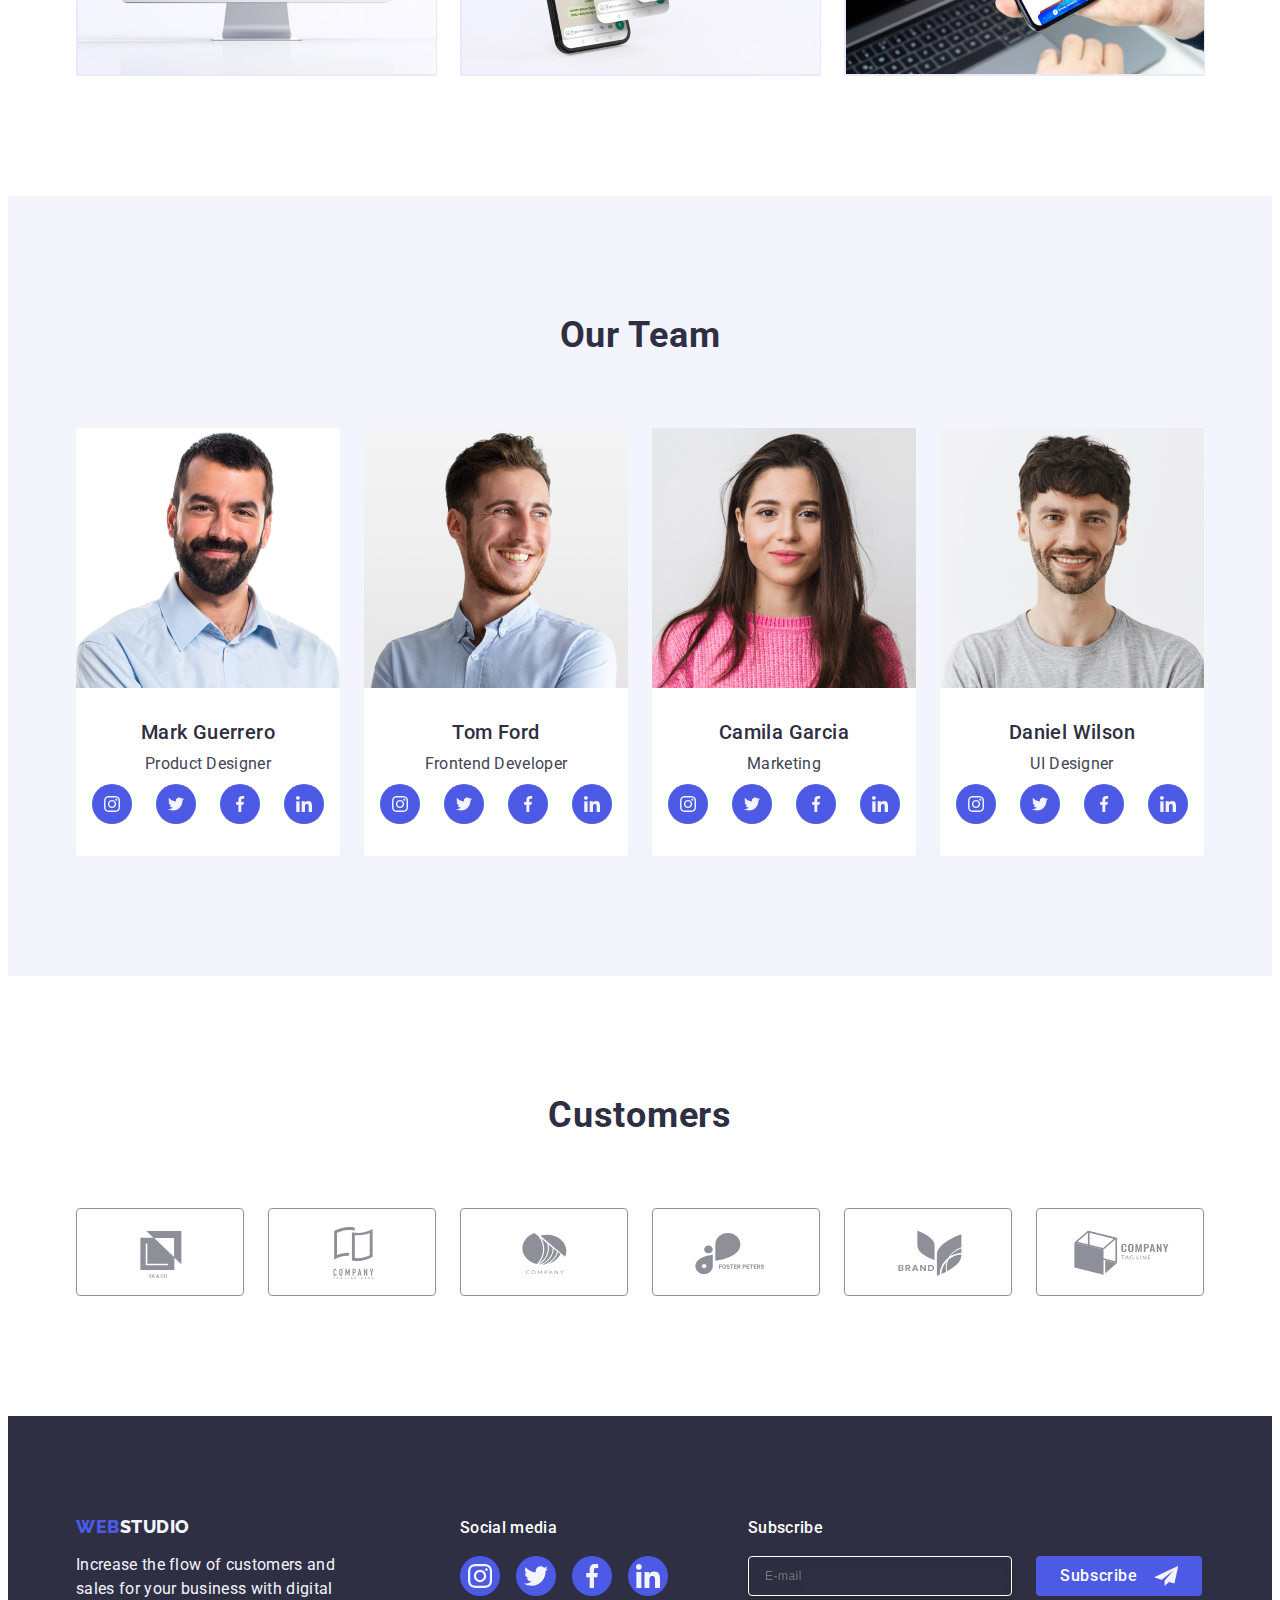
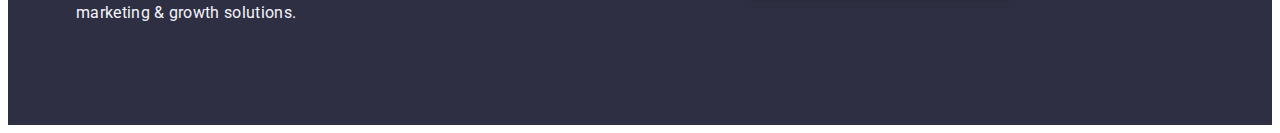
==== commit 8ca4237b: "s" ====
--- a/index.html
+++ b/index.html
@@ -448,9 +448,10 @@
 
 
      <!-- Вікно після кнопки ODER SERVISE MODAL -->
+     
      <div class="backdrop is-hidden" data-modal>
       <div class="modal">
-        <button type="button" class="modal-button" data-modal-close>
+        <button type="button" class="close-button" data-modal-close>
           <svg class="modal-svg" width="8" height="8">
             <use href="./images/icons.svg#icon-closer"></use>
           </svg>
@@ -458,13 +459,8 @@
         <p class="modal-header">
           Leave your contacts and we will call you back
         </p>
-
-
-
-       <!-- Заповнюєм ФОРМУ --> 
-    <form class="form">
-         
-      <div class="form-group">
+        <form class="form">
+          <div class="form-group">
             <label for="user-name" class="form-label">Name</label>
             <div class="icon-position">
               <input
@@ -473,13 +469,11 @@
                 type="text"
                 class="form-input"
                 required>
-
               <svg class="form-icon" width="18" height="24">
                 <use href="./images/icons.svg#icon-person"></use>
               </svg>
             </div>
           </div>
-          
           <div class="form-group">
             <label for="tel" class="form-label">Phone</label>
             <div class="icon-position">
@@ -508,8 +502,8 @@
               </svg>
             </div>
           </div>
-          <div class="form-group comment-wrapper">
-            <label for="user-comment" class="form-label">Comment</label>
+          <div class="form-group coments-group">
+            <label for="user-comment" class="form-label-1">Comment</label>
             <textarea
               class="coments"
               name="user-comment"
@@ -541,4 +535,6 @@
     <!-- Script JS Modal -->
     <script src="./js/modal.js"></script>
   </body>
-</html>+</html>
+
+   --- a/css/styles.css
+++ b/css/styles.css
@@ -1,10 +1,11 @@
 html {
     box-sizing: border-box;
+    line-height: 1.15
 }
 *,
 *::before,
 *::after {
-    box-sizing: inherit;
+    box-sizing: border-box;
 }
 :root {
 
@@ -66,17 +67,15 @@
     color: rgba(46, 47, 66, 0.4); 
 }
 
-.wrapper {
-    min-height: 100%;
-    overflow: hidden;
-}
+
 
 /* Container site */
 .container {
     width: 1158px;
     padding-left: 15px;
     padding-right: 15px;
-    margin: 0 auto;
+    margin-left: auto;
+    margin-right: auto;
     
     
 }
@@ -86,7 +85,7 @@
    
 }
 .section-img {
-    padding-bottom: 120px;
+    padding-top: 120px;
 }
 
 .link {
@@ -145,14 +144,9 @@
 
 .header-flex {
  display: flex;
- box-sizing: inherit;
+
     align-items: center;
-    justify-content: space-between;
-    min-height: 70px;
-    border: 1px solid var(--cornflower);
-    box-shadow: 0px 1px 6px 0px rgba(46, 47, 66, 0.08), 
-    0px 1px 1px 0px rgba(46, 47, 66, 0.16), 
-    0px 2px 1px 0px rgba(46, 47, 66, 0.08);
+   
 }
 
 .nav-flex {
@@ -184,23 +178,31 @@
 }
 .nav {
     display: flex;
-    gap: 40px;
-
-    font-weight: 500; 
-    
+    align-items: center;
     
 }
 
 
 
 .nav .item {
-    display: block;
+    font-size: 16px;
+    font-weight: 500;
+    line-height: 1.5;
+    letter-spacing: 0.02em;
+    color: var(--dark, #2E2F42);
     padding-top: 24px;
     padding-bottom: 24px;
-    color: #2E2F42;
+    position: relative;
     
     transition: color 250ms cubic-bezier(0.4, 0, 0.2, 1);   
 }
+    .list {
+        list-style: none;
+    display: flex;
+    flex-wrap: wrap;
+    }
+
+
 
 .nav .item:hover ,
 .nav .item:focus {
@@ -256,16 +258,17 @@
 }
 .nav .current:after {
     position: absolute;
-
+    display: block;
     content: "";
-
+    border-radius: 2px;
     width: 100%;
     height: 4px;
     bottom: -1px;
-    left: 0;
+   
 
     background-color: var(--ocean-color);
     border-radius: 2px;
+    opacity: 1;
 }
 
 
@@ -716,225 +719,183 @@
 
 
 /* Вікно після кнопки ODER SERVISE MODAL */
+
 .backdrop {
-    padding-top: 72px; 
-    padding-right: 24px; 
-    padding-bottom: 24px; 
-    padding-left: 24px; 
     position: fixed;
-
     top: 0;
-    left: 0;    
-
+    left: 0;
+    background-color: rgba(46, 47, 66, 0.4);
     width: 100%;
     height: 100%;
-
-    background-color: rgba(46, 47, 66, 0.4);
-
     transition: opacity 250ms cubic-bezier(0.4, 0, 0.2, 1), visibility 250ms cubic-bezier(0.4, 0, 0.2, 1);
-}
+
+}
+
 .backdrop.is-hidden {
     visibility: hidden;
-
-    opacity: 0; 
+    opacity: 0;
     pointer-events: none;
-    padding: 72px 24px 24px 24px;
-}
+}
+
 .modal {
     position: absolute;
-
-    padding: 72px 24px 24px 24px;  
+   
     top: 50%;
     left: 50%;
-    transform: translate( -50%, -50% );
-
-    min-width: 408px;
+    transform: translate(-50%, -50%);
+    width: 408px;
     min-height: 584px;
-
-    background: #fcfcfc;
-    box-shadow: 0px 1px 1px rgba(0, 0, 0, 0.14), 0px 1px 3px rgba(0, 0, 0, 0.12), 0px 2px 1px rgba(0, 0, 0, 0.2);
     border-radius: 4px;
-
-    transition: transform 250ms cubic-bezier(0.4, 0, 0.2, 1); 
-
-
-}
-.modal-button {
+    background: var(--modal-background, #FCFCFC);
+    box-shadow: 0px 2px 1px 0px rgba(0, 0, 0, 0.20), 0px 1px 3px 0px rgba(0, 0, 0, 0.12), 0px 1px 1px 0px rgba(0, 0, 0, 0.14);
+    padding-top: 72px;
+    padding-bottom: 24px;
+    padding-left: 24px;
+    padding-right: 24px;
+    transition: transform 250ms cubic-bezier(0.4, 0, 0.2, 1);
+}
+
+
+
+
+
+.close-button {
     position: absolute;
+
+    display: flex;
+    justify-content: center;
+    align-items: center;
 
     top: 24px;
     right: 24px;
-
     width: 24px;
     height: 24px;
-
     border-radius: 50%;
-
-    display: flex;
-    justify-content: center;
-    align-items: center;
-
     border: 1px solid rgba(0, 0, 0, 0.1);
     padding: 0;
     cursor: pointer;
 
-    background-color: #e7e9fc;
-
-    transition: background-color 250ms cubic-bezier(0.4, 0, 0.2, 1), border 250ms cubic-bezier(0.4, 0, 0.2, 1);    
-}
-.modal-button:hover,
-.modal-button:focus {
-    background-color: #404bbf;
-    border: none; 
-
-    fill: #ffffff;
-}
+    background-color: var(--cornflower-color);
+
+    transition: background-color var(--transition-duration) var(--timing-function),
+        border var(--transition-duration) var(--timing-function);
+}
+
+.close-button:hover,
+.close-button:focus {
+    background-color: var(--ocean-color);
+    border: none;
+
+    fill: var(--white-color);
+}
+
 .modal-svg {
-    transition: color 250ms cubic-bezier(0.4, 0, 0.2, 1); 
-}
-
-
-/* Форма вікна MODAL*/
+    transition: fill var(--transition-duration) var(--timing-function);
+}
 
 .modal-header {
-    
- 
+    text-align: center;
     margin-bottom: 16px;
 
     font-size: 16px;
+    font-weight: 500;
     line-height: 1.5;
     letter-spacing: 0.02em;
-    font-weight: 500;
-    text-align: center;
-    color: var(--navy-blue-color);
-}
-.form {
-    width: 100%;
-  
+    color: #2E2F42;
+}
+
+
+
+.form-group {
+    display: flex;
     margin-bottom: 8px;
-}
-.form-group {
-    
-    display: flex;
     flex-direction: column;
 
-    margin-bottom: 8px;
-}
-.comment-wrapper {
-    margin-bottom: 16px;
-  }
+    
+}
+
 
 .form-label {
+    color: var(--subtitle-text, #8E8F99);
     font-size: 12px;
+    font-weight: 400;
     line-height: 1.17;
     letter-spacing: 0.04em;
-    text-align: left;
-    margin-bottom: 4px;
-
-    color: #8e8f99;
-    display: block; 
-}
+    display: block;
+    margin-bottom: 4px; 
+   
+}
+.form-label-1 {
+    color: var(--subtitle-text, #8E8F99);
+    font-size: 12px;
+    font-weight: 400;
+    line-height: 1.17;
+    letter-spacing: 0.04em;
+    display: block;
+    margin-bottom: 16px; 
+   
+}
+
 .form-input {
-    width: 100%;
+    color: var(--subtitle-text, #8E8F99);
+    font-size: 12px;
+    font-weight: 400;
+    line-height: 1.17;
+    letter-spacing: 0.04em;
+    width: 360px;
     height: 40px;
-
-    margin: 0;
-    padding: 0;
+    border-radius: 4px;
+    border: 1px solid rgba(46, 47, 66, 0.40);
     padding-left: 38px;
     background-color: transparent;
-    border: 1px solid rgba(46, 47, 66, 0.4);
-    
-    border-radius: 4px;
-
-    margin-bottom: 8px;
-
-    cursor: pointer;
     outline: transparent;
-
     transition: border-color 250ms cubic-bezier(0.4, 0, 0.2, 1);
-    border-color: #4D5AE5;
-}
-
-
-.icon-imput:focus {
-   
-    fill: #4D5AE5;
-    
-}
-
-
-
-
+}
+
+.form-input:hover,
+.form-input:focus {
+    border-color: var(--iris-color);
+}
+
+.form-input:focus + .form-icon {
+    color: var(--iris-color);
+}
 
 .icon-position {
     position: relative;
     height: 40px;
     color: var(--navy-blue-color);
-    transition: fill 250ms cubic-bezier(0.4, 0, 0.2, 1);
 }
 
 .icon-position:hover {
-  
-    border:none; 
-
-    fill: #4D5AE5;
-}
-
-
-
-
-    .form-icon {
-        position: absolute;
-    
-        left: 16px;
-        top: 50%;
-        transform: translateY(-50%);
-        cursor: pointer;
-    
-        transition: fill 250ms cubic-bezier(0.4, 0, 0.2, 1);
-        pointer-events: none;
-       
-        fill: var(--valhalla-color);
-    }
-
-    
-.modal-input-icons {
+    color: var(--iris-color);
+}
+
+.form-icon {
     position: absolute;
-    top:50%;
+
     left: 16px;
+    top: 50%;
     transform: translateY(-50%);
+    cursor: pointer;
+
+    fill: currentColor;
     pointer-events: none;
-    transition: color 250ms cubic-bezier(0.4, 0, 0.2, 1);
-    
-    
-    }
-
-.modal-input-icons:hover {
-    
-  
-
-    color: #4D5AE5; 
-}
-
-
-.modal-input-icons:focus {
-    background-color: #404bbf;
-    border: none; 
-
-    fill: #ffffff;
-}
-
+
+    transition: fill var(--transition-duration) var(--timing-function);
+}
 
 .coments-group {
     margin-bottom: 16px;
-}
+   
+}
+
 .coments {
-    width: 100%; 
     font-size: 12px;
     line-height: 1.17;
     letter-spacing: 0.04em;
-    color: rgba(46, 47, 66, 0.4);
-    
+    color: var(--navy-blue-modal);
+
     background-color: transparent;
     padding: 8px 16px;
 
@@ -947,22 +908,22 @@
     cursor: pointer;
     outline: transparent;
 }
+
 .coments:hover,
 .coments:focus {
     border-color: var(--iris-color);
 }
+
 .form-checkbox {
-    display: flex;
-    align-items: center;
-
     margin-bottom: 24px;
 }
+
 .checkbox-svg {
     display: inline-flex;
     align-items: center;
     justify-content: center;
 
-    width: 16px;  
+    width: 16px;
     height: 16px;
 
     margin-right: 8px;
@@ -972,51 +933,48 @@
 
     fill: transparent;
 
-    transition: background-color var(--transition-duration) var(--timing-function), 
-    border var(--transition-duration) var(--timing-function), 
-    fill var(--transition-duration) var(--timing-function);
-}
-.checkbox:checked + .label-checkbox>.checkbox-svg {
+    transition: background-color var(--transition-duration) var(--timing-function),
+        border var(--transition-duration) var(--timing-function),
+        fill var(--transition-duration) var(--timing-function);
+}
+
+.checkbox:checked+.label-checkbox>.checkbox-svg {
     fill: var(--cloud-color);
     background-color: var(--ocean-color);
-    border: none; 
-}
+    border: none;
+}
+
 .privacy-link {
     color: var(--iris-color);
     user-select: none;
 }
+
 .form-button {
-    padding: 16px 64px;
-
-    margin:0 auto;
-    display: block;
-
-    min-width: 169px;
-    height: 56px;
-    margin-top: 24px;
-   
-    font-family: var(--main-fonts);
+    text-align: center;
     font-size: 16px;
     font-weight: 500;
     line-height: 1.5;
     letter-spacing: 0.04em;
-    text-align: center;
-
-    background-color: var(--iris-color);
-    color: var(--white-color);
+    color: #ffffff;
+    cursor: pointer;
+    display: block;
+    padding: 16px 32px;
+    min-width: 169px;
+    height: 56px;
+    margin-left: auto;
+    margin-right: auto;
+    border: none;
     border-radius: 4px;
-    border: none;
-
+    background: #4D5AE5;
     box-shadow: 0px 4px 4px 0px rgba(0, 0, 0, 0.15);
-
-    transition: background-color var(--transition-duration) var(--timing-function);
-
-    cursor: pointer;
-}
+    transition: background-color 250ms cubic-bezier(0.4, 0, 0.2, 1);
+}
+
 .form-button:hover,
 .form-button:focus {
     background-color: var(--ocean-color);
 }
+
 input[type=number]::-webkit-inner-spin-button,
 input[type=number]::-webkit-outer-spin-button {
     -webkit-appearance: none;
@@ -1024,8 +982,7 @@
 }
 
 
-
-/* ОСНОВНА сторінка  portfolio */
+/* portfolio */
 .portfolio {
     padding-top: 96px;
     padding-bottom: 120px;
@@ -1034,13 +991,12 @@
     display: flex;
     justify-content: center;
 
-    margin-bottom: 72px;
-    
+    margin-bottom: 72px;    
 }
 .btn {
     padding: 12px 24px;
     
-    color: #404bbf;
+    color: var(--iris-color);
     background-color: var(--cloud-color);
 
     font-family: inherit;
@@ -1052,76 +1008,49 @@
 
     cursor: pointer;
     border: 1px solid var(--cornflower-color);
-
-    box-shadow: 0px 3px 1px rgba(0, 0, 0, 0.1), 0px 2px 1px rgba(0, 0, 0, 0.08), 0px 2px 2px rgba(0, 0, 0, 0.12);
-    border-radius: 4px;
-    transition: color 250ms cubic-bezier(0.4, 0, 0.2, 1), 
-    background-color 250ms cubic-bezier(0.4, 0, 0.2, 1), border-color 250ms cubic-bezier(0.4, 0, 0.2, 1), 
-    box-shadow 250ms cubic-bezier(0.4, 0, 0.2, 1); 
-}
-.btn-list .item {
-    margin-right: 24px;
-}
-.btn-list .item:last-child {
-    margin-right: 0px;
+    
+    transition: color var(--transition-duration) var(--timing-function),
+    background-color var(--transition-duration) var(--timing-function),
+    border-color var(--transition-duration) var(--timing-function),
+    box-shadow var(--transition-duration) var(--timing-function);
+   
 }
 .btn:hover,
-.btn:focus {
+.btn:focus{
     color: var(--white-color);
     background-color: var(--ocean-color);
     border: 1px solid transparent;
     box-shadow: 0px 3px 1px rgba(0, 0, 0, 0.1), 0px 2px 1px rgba(0, 0, 0, 0.08), 0px 2px 2px rgba(0, 0, 0, 0.12);
     border-radius: 4px;
-
-
-
+}
+.btn-list .item {
+    margin-right: 24px;
+}
+.btn-list .item:last-child {
+    margin-right: 0px;
 }
 .project {
-    display: flex;
-    flex-wrap: wrap;
     --items: 3;
     --indent: 24px;
     row-gap: 48px;
 }
-.project-card {
-    
-    margin-right: 24px;
-    margin-bottom: 48px;
-
-    background-color: var(--white-color);  
-}
-.project-card:nth-child(3n) {
-    margin-right: 0;
-}
-.project-card:nth-last-child(-n + 3) {
-    margin-bottom: 0;
-}
 .project-link {
     display: block;
-    background-color: var(--white-color); 
-    transition: box-shadow 250ms cubic-bezier(0.4, 0, 0.2, 1);
+
+    background-color: var(--white-color);  
+    transition: box-shadow var(--transition-duration) var(--timing-function);  
 }
 .project-link:hover,
 .project-link:focus {
-    box-shadow: 0px 1px 6px rgba(46, 47, 66, 0.08), 0px 1px 1px rgba(46, 47, 66, 0.16), 0px 2px 1px rgba(46, 47, 66, 0.08);
-}
-
-
-
+    box-shadow: 0px 1px 6px rgba(46, 47, 66, 0.08), 0px 1px 1px rgba(46, 47, 66, 0.16), 0px 2px 1px rgba(46, 47, 66, 0.08);    
+}
 .project-link:hover .content,
 .project-link:focus .content {
     opacity: 1;
-
     transform: translateY(0);
-
-
-
-/* Накладання вспливаючої картинки overlay */
-
 } 
 .overlay {
     position: relative;
-
     overflow: hidden;
 }
 .content {
@@ -1129,23 +1058,17 @@
 
     top: 0;
     left: 0;
-
     width: 100%;
     height: 100%;
-
     padding: 40px 32px;
 
     background-color: var(--iris-color);
-    color:#f4f4fd;
-
+    color: var(--cloud-color);
     opacity: 0;
 
     transform: translateY(100%);
-
-    transition: transform 250ms cubic-bezier(0.4, 0, 0.2, 1);  
-} 
-
-
+    transition: transform var(--transition-duration) var(--timing-function);  
+}    
 .border {
     padding: 32px 16px;
 
@@ -1156,8 +1079,7 @@
 .project-title {
     margin-bottom: 8px;
 
-    color: #2E2F42;
-    ;
+    color: var(--navy-blue-color);
     font-weight: 500;
     font-size: 20px;
     line-height: 1.2;
@@ -1165,4 +1087,5 @@
 }
 .project-text {
     color: var(--slate-color);  
-}+}
+
